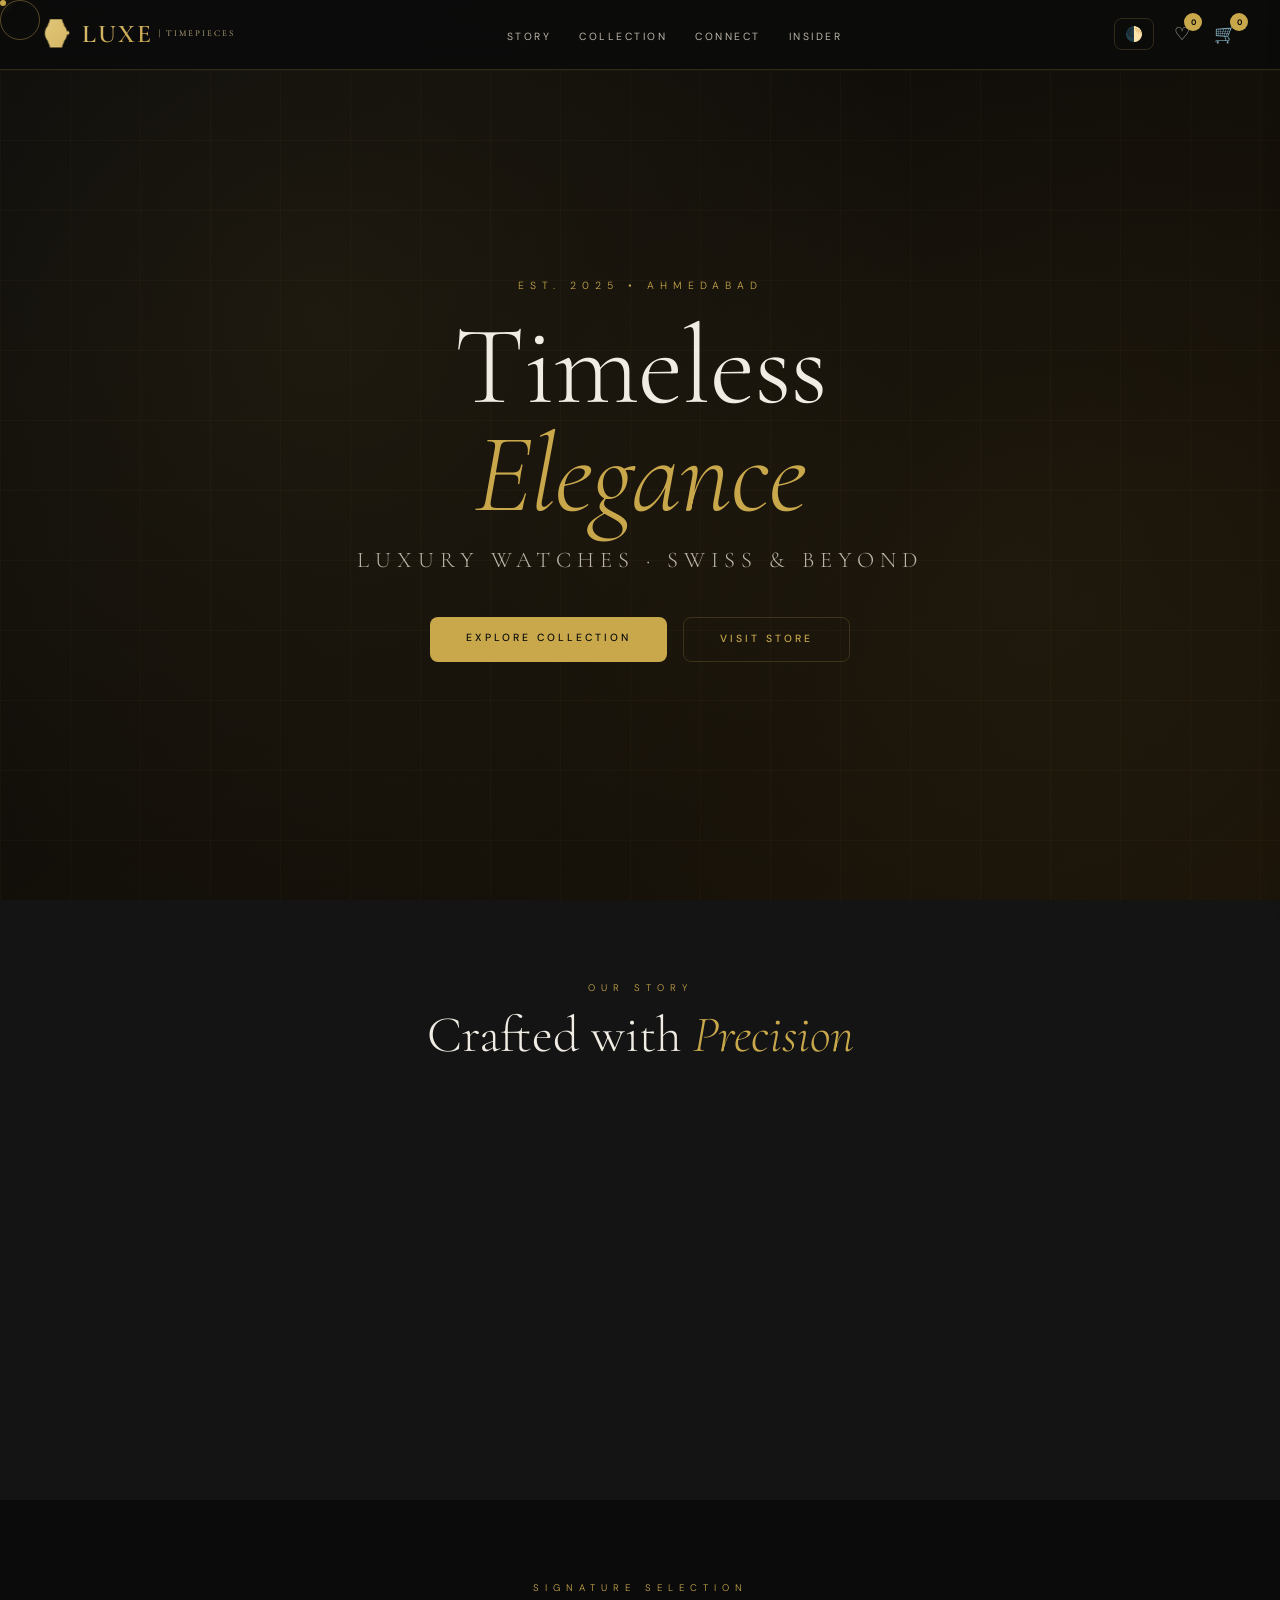
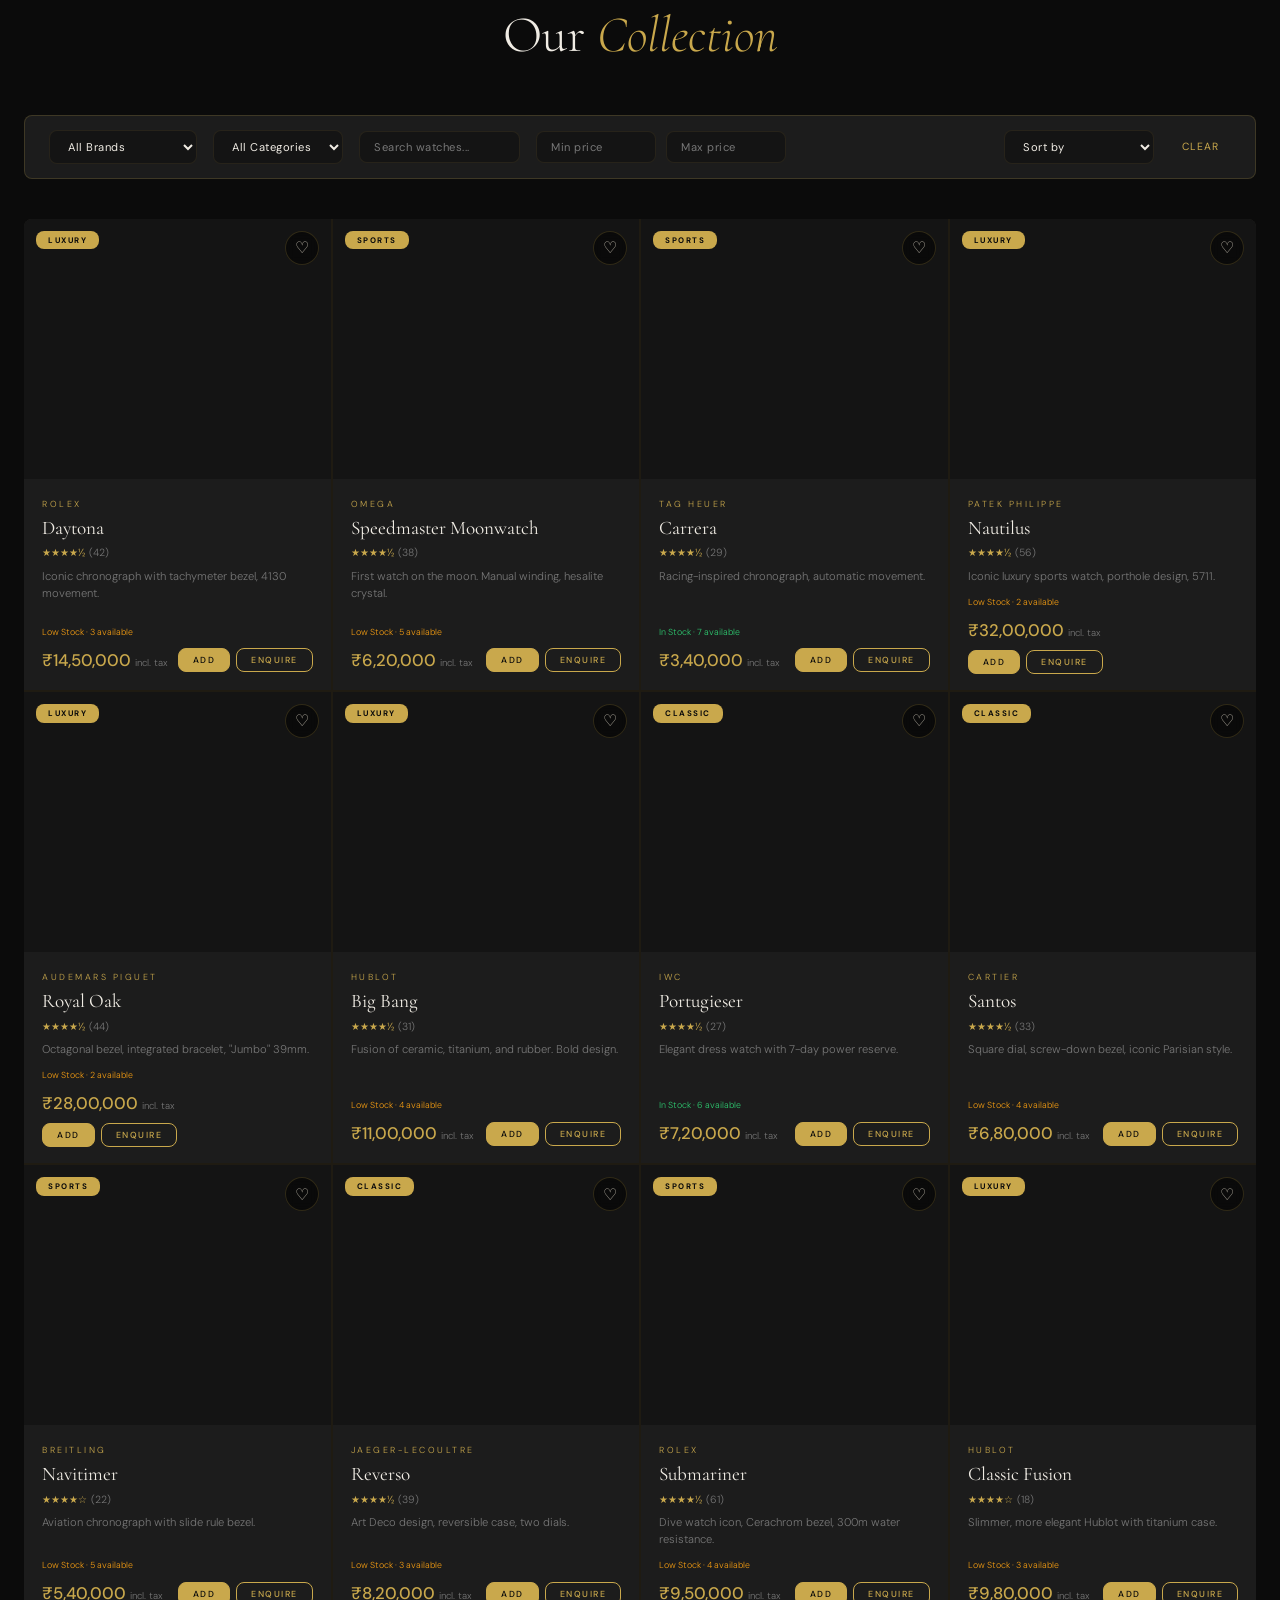
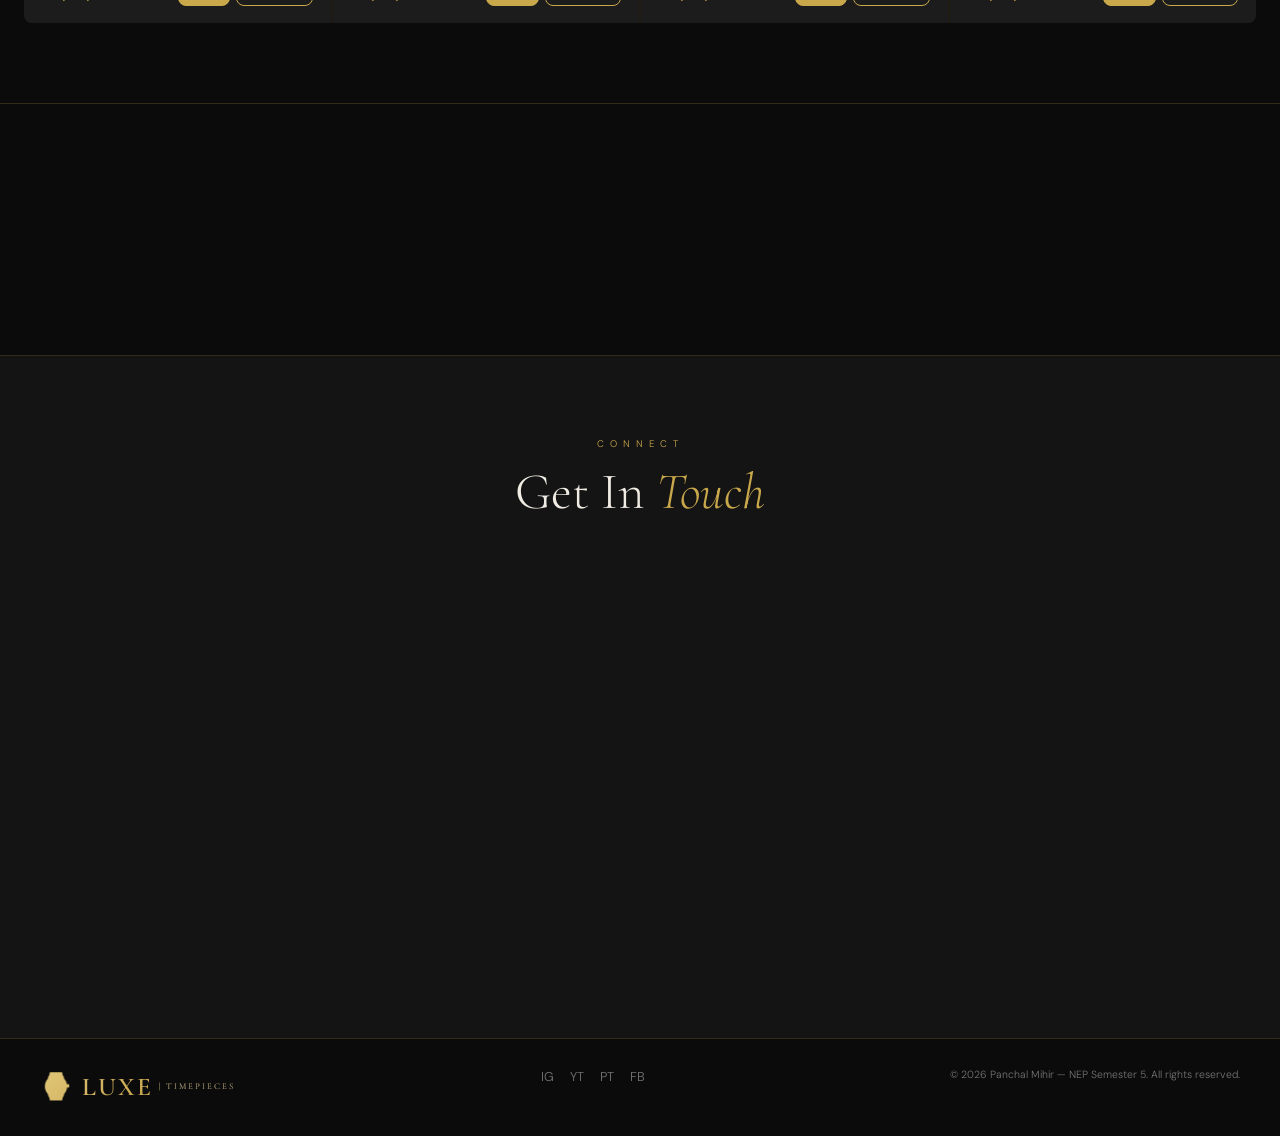
==== mihir/index.html @ abcc49c6 "updated contact form and footer" ====
<!DOCTYPE html>
<html lang="en">
<head>
    <meta charset="UTF-8" />
    <meta name="viewport" content="width=device-width, initial-scale=1.0" />
    <title>LUXE — Premium Timepieces</title>

    <!-- Google Fonts -->
    <link href="https://fonts.googleapis.com/css2?family=Cormorant+Garamond:ital,wght@0,300;0,400;0,600;1,300&family=DM+Sans:wght@300;400;500;600;700&display=swap" rel="stylesheet" />
    <!-- Leaflet CSS -->
    <link rel="stylesheet" href="https://unpkg.com/leaflet@1.9.4/dist/leaflet.css" />
    <!-- Custom CSS -->
    <link rel="stylesheet" href="styles.css" />
</head>
<body>

    <!-- ============================================================
    CURSOR ELEMENTS
    ============================================================ -->
    <div id="cursor"></div>
    <div id="cursor-ring"></div>

    <!-- ============================================================
    TOAST
    ============================================================ -->
    <div class="toast-container" id="toastContainer"></div>

    <!-- ============================================================
    SCROLL TOP
    ============================================================ -->
    <button class="scroll-top" id="scrollTop" aria-label="Scroll to top">↑</button>

    <!-- ============================================================
    NAVIGATION
    ============================================================ -->
    <nav>
        <div class="nav-logo">⌚ LUXE <small>| TIMEPIECES</small></div>

        <ul class="nav-links" id="navLinks">
            <li><a href="#about">Story</a></li>
            <li><a href="#products">Collection</a></li>
            <li><a href="#contact">Connect</a></li>
            <li><a href="#newsletter">Insider</a></li>
        </ul>

        <div class="nav-actions">
            <button class="theme-toggle" id="themeToggle" aria-label="Toggle theme">🌓</button>
            <button class="nav-btn" onclick="toggleSidebar('wishlist')" aria-label="Wishlist">
                ♡
                <span class="badge" id="wishlistCount">0</span>
            </button>
            <button class="nav-btn" onclick="toggleSidebar('cart')" aria-label="Cart">
                🛒
                <span class="badge" id="cartCount">0</span>
            </button>
            <button class="nav-toggle" id="navToggle" aria-label="Menu">
                <span></span><span></span><span></span>
            </button>
        </div>
    </nav>

    <!-- ============================================================
    SIDEBAR
    ============================================================ -->
    <div class="sidebar-overlay" id="sidebarOverlay" onclick="closeSidebar()"></div>
    <div class="sidebar" id="sidebar">
        <div class="sidebar-header">
            <h3>Your <span>Collection</span></h3>
            <button class="sidebar-close" onclick="closeSidebar()">✕</button>
        </div>
        <div class="sidebar-tabs">
            <button class="active" data-tab="cart" onclick="switchSidebarTab('cart')">Cart</button>
            <button data-tab="wishlist" onclick="switchSidebarTab('wishlist')">Wishlist</button>
        </div>
        <div class="sidebar-body" id="sidebarBody"></div>
        <div class="sidebar-footer" id="sidebarFooter"></div>
    </div>

    <div class="modal-overlay" id="productModalOverlay" onclick="closeProductModal()"></div>
    <div class="product-modal" id="productModal" role="dialog" aria-modal="true" aria-labelledby="modalTitle">
        <button class="modal-close" onclick="closeProductModal()" aria-label="Close product view">✕</button>
        <div class="modal-card">
            <div class="modal-image">
                <img id="modalImage" src="" alt="Product image" loading="lazy" />
            </div>
            <div class="modal-content">
                <div class="modal-category" id="modalCategory"></div>
                <h2 class="modal-title" id="modalTitle"></h2>
                <div class="modal-meta">
                    <span class="modal-brand" id="modalBrand"></span>
                    <span class="modal-rating" id="modalRating"></span>
                </div>
                <p class="modal-description" id="modalDescription"></p>
                <div class="modal-stock" id="modalStock"></div>
                <div class="modal-price" id="modalPrice"></div>
                <div class="modal-actions">
                    <button class="btn-primary" id="modalAddCart">Add to Cart</button>
                    <button class="btn-outline" id="modalWishlist">Wishlist</button>
                </div>
            </div>
        </div>
    </div>

    <!-- ============================================================
    HERO
    ============================================================ -->
    <section class="hero" id="home">
        <div class="hero-bg"></div>
        <div class="hero-grid"></div>
        <div class="hero-content">
            <p class="hero-tag">Est. 2025 • Ahmedabad</p>
            <h1 class="hero-title">Timeless<br /><span>Elegance</span></h1>
            <p class="hero-sub">Luxury Watches · Swiss &amp; Beyond</p>
            <div class="hero-btns">
                <a href="#products" class="btn-primary">Explore Collection</a>
                <a href="#contact" class="btn-outline">Visit Store</a>
            </div>
        </div>
    </section>

    <!-- ============================================================
    ABOUT
    ============================================================ -->
    <section id="about">
        <div class="container">
            <p class="section-tag">Our Story</p>
            <h2 class="section-title">Crafted with <em>Precision</em></h2>
            <div class="about-inner reveal">
                <div class="about-card">
                    <div class="owner-name">Panchal Mihir</div>
                    <div class="owner-role">Founder &amp; Watch Curator</div>
                    <p class="about-text">
                        Luxury Watch Co. is Ahmedabad's destination for horological excellence —
                        from iconic Swiss brands to independent artisans. Every timepiece is
                        handpicked for its heritage, movement, and design. We partner with
                        Rolex, Omega, Tag Heuer, Patek Philippe, Audemars Piguet, and more.
                        Our mission is to connect collectors with the stories behind each watch.
                    </p>
                </div>
                <div class="about-stats">
                    <div class="stat"><div class="stat-num">400+</div><div class="stat-label">Happy Collectors</div></div>
                    <div class="stat"><div class="stat-num">12+</div><div class="stat-label">Luxury Brands</div></div>
                    <div class="stat"><div class="stat-num">100%</div><div class="stat-label">Authentic</div></div>
                    <div class="stat"><div class="stat-num">2-Yr</div><div class="stat-label">Warranty</div></div>
                </div>
            </div>
        </div>
    </section>

    <!-- ============================================================
    PRODUCTS
    ============================================================ -->
    <section id="products">
        <div class="container">
            <p class="section-tag">Signature Selection</p>
            <h2 class="section-title">Our <em>Collection</em></h2>

            <!-- Filter Bar -->
            <div class="filter-bar">
                <select id="filterBrand" onchange="applyFilters()">
                    <option value="">All Brands</option>
                </select>
                <select id="filterCategory" onchange="applyFilters()">
                    <option value="">All Categories</option>
                    <option value="Luxury">Luxury</option>
                    <option value="Sports">Sports</option>
                    <option value="Classic">Classic</option>
                    <option value="Smart">Smart</option>
                </select>
                <input type="text" id="filterSearch" placeholder="Search watches..." oninput="applyFilters()" />
                <div class="price-filter">
                    <input type="number" id="filterPriceMin" min="0" placeholder="Min price" oninput="applyFilters()" />
                    <input type="number" id="filterPriceMax" min="0" placeholder="Max price" oninput="applyFilters()" />
                </div>
                <div class="filter-sort">
                    <select id="filterSort" onchange="applyFilters()">
                        <option value="default">Sort by</option>
                        <option value="price-asc">Price: Low → High</option>
                        <option value="price-desc">Price: High → Low</option>
                        <option value="name">Name A → Z</option>
                        <option value="rating">Rating</option>
                    </select>
                </div>
                <button class="filter-clear" onclick="clearFilters()">Clear</button>
            </div>

            <div class="products-grid" id="productsGrid"></div>
        </div>
    </section>

    <!-- ============================================================
    NEWSLETTER
    ============================================================ -->
    <section id="newsletter">
        <div class="newsletter-box reveal">
            <h3>Join the <span style="color:var(--gold);">Inner Circle</span></h3>
            <p>Be the first to know about new arrivals, private sales, and exclusive events.</p>
            <form class="newsletter-form" onsubmit="return handleNewsletter(event)">
                <input type="email" placeholder="Enter your email" required />
                <button type="submit">Subscribe</button>
            </form>
        </div>
    </section>

    <!-- ============================================================
    CONTACT
    ============================================================ -->
    <section id="contact">
        <div class="container">
            <p class="section-tag">Connect</p>
            <h2 class="section-title">Get In <em>Touch</em></h2>
            <div class="contact-inner reveal">
                <div class="contact-info">
                    <div class="contact-item">
                        <div class="contact-icon">📞</div>
                        <div>
                            <div class="contact-label">Call / WhatsApp</div>
                            <div class="contact-value">+91 87330 30195</div>
                        </div>
                    </div>
                    <div class="contact-item">
                        <div class="contact-icon">✉️</div>
                        <div>
                            <div class="contact-label">Email</div>
                            <div class="contact-value">panchalbindu98@gmail.com</div>
                        </div>
                    </div>
                    <div class="contact-item">
                        <div class="contact-icon">📍</div>
                        <div>
                            <div class="contact-label">Showroom</div>
                            <div class="contact-value">Adeshver Nagar, Naroda, Ahmedabad - 382330</div>
                            <div class="map-container"><div id="liveMap"></div></div>
                        </div>
                    </div>
                    <a href="https://wa.me/918733030195?text=Hello%20Luxury%20Watch%20Co.%2C%20I'm%20interested%20in%20your%20premium%20timepieces!" target="_blank" class="btn-whatsapp">
                        💬 WhatsApp Inquiries
                    </a>
                </div>
                <form class="contact-form" id="contactForm" onsubmit="return handleContactForm(event)">
                    <div class="form-group">
                        <label class="form-label">Full Name</label>
                        <input class="form-input" id="nameInput" type="text" placeholder="Your name" required />
                    </div>
                    <div class="form-group">
                        <label class="form-label">Phone / Email</label>
                        <input class="form-input" id="contactInfo" type="text" placeholder="+91 or email" required />
                    </div>
                    <div class="form-group">
                        <label class="form-label">Message</label>
                        <textarea class="form-textarea" id="msgText" placeholder="Which watch are you looking for?"></textarea>
                    </div>
                    <button type="submit" class="btn-send">Send Enquiry →</button>
                </form>
            </div>
        </div>
    </section>

    <!-- ============================================================
    FOOTER
    ============================================================ -->
    <footer>
        <div class="nav-logo">⌚ LUXE <small>| TIMEPIECES</small></div>
        <div class="footer-socials">
            <a href="#" aria-label="Instagram">IG</a>
            <a href="#" aria-label="YouTube">YT</a>
            <a href="#" aria-label="Pinterest">PT</a>
            <a href="#" aria-label="Facebook">FB</a>
        </div>
        <div class="footer-copy">© 2026 Panchal Mihir — NEP Semester 5. All rights reserved.</div>
    </footer>

    <!-- Leaflet JS -->
    <script src="https://unpkg.com/leaflet@1.9.4/dist/leaflet.js"></script>
    <!-- Custom JS -->
    <script src="script.js"></script>
</body>
</html>
---- mihir/styles.css ----
/* ============================================================
   ROOT & RESET
   ============================================================ */
* {
    margin: 0;
    padding: 0;
    box-sizing: border-box;
}

:root {
    --gold: #c9a84c;
    --gold-light: #e2c87a;
    --gold-dark: #a8892e;
    --bg-primary: #0b0b0b;
    --bg-secondary: #141414;
    --bg-card: #1c1c1c;
    --bg-card-hover: #262626;
    --text-primary: #f0ece4;
    --text-secondary: #bcb6a8;
    --text-muted: #777;
    --border: rgba(201, 168, 76, 0.2);
    --border-light: rgba(201, 168, 76, 0.1);
    --shadow: 0 8px 40px rgba(0, 0, 0, 0.7);
    --radius: 8px;
    --transition: all 0.35s cubic-bezier(0.2, 0.9, 0.4, 1);
    --font-serif: 'Cormorant Garamond', serif;
    --font-sans: 'DM Sans', sans-serif;
}

/* Light theme */
[data-theme="light"] {
    --bg-primary: #f5f2ed;
    --bg-secondary: #ece8e0;
    --bg-card: #ffffff;
    --bg-card-hover: #f0ede7;
    --text-primary: #1a1a1a;
    --text-secondary: #3a3a3a;
    --text-muted: #888;
    --border: rgba(0, 0, 0, 0.12);
    --border-light: rgba(0, 0, 0, 0.06);
    --shadow: 0 8px 40px rgba(0, 0, 0, 0.12);
}

html {
    scroll-behavior: smooth;
}

body {
    background: var(--bg-primary);
    color: var(--text-primary);
    font-family: var(--font-sans);
    font-weight: 300;
    transition: background 0.4s ease, color 0.3s ease;
    overflow-x: hidden;
    line-height: 1.6;
}

::-webkit-scrollbar {
    width: 5px;
}
::-webkit-scrollbar-track {
    background: var(--bg-secondary);
}
::-webkit-scrollbar-thumb {
    background: var(--gold);
    border-radius: 4px;
}

a,
button {
    cursor: pointer;
    font-family: var(--font-sans);
}

/* ============================================================
   CUSTOM CURSOR (desktop only)
   ============================================================ */
@media (min-width: 1025px) {
    #cursor {
        width: 6px;
        height: 6px;
        background: var(--gold);
        border-radius: 50%;
        position: fixed;
        pointer-events: none;
        z-index: 9999;
        transition: transform 0.06s ease;
        box-shadow: 0 0 12px rgba(201, 168, 76, 0.5);
        top: 0;
        left: 0;
    }
    #cursor-ring {
        width: 40px;
        height: 40px;
        border: 1.5px solid var(--gold);
        border-radius: 50%;
        position: fixed;
        pointer-events: none;
        z-index: 9998;
        transition: transform 0.2s ease-out, opacity 0.2s;
        opacity: 0.4;
        top: 0;
        left: 0;
    }
    body {
        cursor: none;
    }
    a,
    button,
    .clickable {
        cursor: none;
    }
}

/* ============================================================
   TOAST
   ============================================================ */
.toast-container {
    position: fixed;
    bottom: 30px;
    left: 50%;
    transform: translateX(-50%);
    z-index: 300;
    display: flex;
    flex-direction: column;
    align-items: center;
    gap: 8px;
    pointer-events: none;
}
.toast {
    background: var(--bg-card);
    border: 1px solid var(--gold);
    padding: 12px 28px;
    border-radius: var(--radius);
    font-size: 0.8rem;
    color: var(--text-primary);
    box-shadow: var(--shadow);
    opacity: 0;
    transform: translateY(20px) scale(0.95);
    transition: all 0.4s ease;
    pointer-events: all;
    min-width: 200px;
    text-align: center;
}
.toast.show {
    opacity: 1;
    transform: translateY(0) scale(1);
}
.toast.error {
    border-color: #ff4757;
}
.toast .gold {
    color: var(--gold);
}

/* ============================================================
   NAVIGATION
   ============================================================ */
nav {
    position: fixed;
    top: 0;
    left: 0;
    right: 0;
    z-index: 100;
    display: flex;
    align-items: center;
    justify-content: space-between;
    padding: 14px 40px;
    background: rgba(var(--bg-primary-rgb, 11, 11, 11), 0.92);
    backdrop-filter: blur(16px);
    border-bottom: 1px solid var(--border);
    transition: var(--transition);
}
[data-theme="light"] nav {
    background: rgba(245, 242, 237, 0.92);
}
:root {
    --bg-primary-rgb: 11, 11, 11;
}
[data-theme="light"] {
    --bg-primary-rgb: 245, 242, 237;
}

.nav-logo {
    font-family: var(--font-serif);
    font-size: 1.6rem;
    font-weight: 600;
    background: linear-gradient(135deg, #e2c87a, #b58b2f);
    -webkit-background-clip: text;
    background-clip: text;
    color: transparent;
    letter-spacing: 2px;
    display: flex;
    align-items: center;
    gap: 6px;
}
.nav-logo small {
    font-size: 0.55rem;
    letter-spacing: 2px;
    color: var(--text-muted);
    background: none;
    -webkit-background-clip: unset;
    background-clip: unset;
    font-weight: 400;
}

.nav-links {
    display: flex;
    gap: 28px;
    list-style: none;
    align-items: center;
}
.nav-links a {
    color: var(--text-secondary);
    text-decoration: none;
    font-size: 0.65rem;
    letter-spacing: 2.5px;
    text-transform: uppercase;
    font-weight: 400;
    transition: color 0.3s;
}
.nav-links a:hover {
    color: var(--gold);
}

.nav-actions {
    display: flex;
    align-items: center;
    gap: 16px;
}
.nav-btn {
    background: none;
    border: none;
    color: var(--text-secondary);
    font-size: 1.1rem;
    transition: var(--transition);
    position: relative;
    padding: 4px;
}
.nav-btn:hover {
    color: var(--gold);
}
.nav-btn .badge {
    position: absolute;
    top: -6px;
    right: -8px;
    background: var(--gold);
    color: var(--bg-primary);
    font-size: 0.5rem;
    font-weight: 700;
    min-width: 18px;
    height: 18px;
    border-radius: 50%;
    display: flex;
    align-items: center;
    justify-content: center;
    padding: 0 4px;
}
.theme-toggle {
    font-size: 0.9rem;
    padding: 6px 10px;
    border-radius: var(--radius);
    border: 1px solid var(--border);
    background: transparent;
    color: var(--text-secondary);
    transition: var(--transition);
}
.theme-toggle:hover {
    border-color: var(--gold);
    color: var(--gold);
}

.nav-toggle {
    display: none;
    flex-direction: column;
    gap: 5px;
    background: none;
    border: none;
    padding: 4px;
}
.nav-toggle span {
    width: 24px;
    height: 2px;
    background: var(--text-secondary);
    transition: var(--transition);
    border-radius: 2px;
}

/* ============================================================
   HERO
   ============================================================ */
.hero {
    min-height: 100vh;
    display: flex;
    align-items: center;
    justify-content: center;
    text-align: center;
    position: relative;
    padding: 120px 24px 80px;
    overflow: hidden;
}
.hero-bg {
    position: absolute;
    inset: 0;
    background:
        radial-gradient(circle at 25% 35%, rgba(201, 168, 76, 0.08) 0%, transparent 55%),
        radial-gradient(circle at 80% 65%, rgba(201, 168, 76, 0.05) 0%, transparent 45%),
        linear-gradient(145deg, var(--bg-primary) 0%, #1a1308 100%);
    transition: background 0.4s;
}
[data-theme="light"] .hero-bg {
    background:
        radial-gradient(circle at 25% 35%, rgba(201, 168, 76, 0.12) 0%, transparent 55%),
        radial-gradient(circle at 80% 65%, rgba(201, 168, 76, 0.08) 0%, transparent 45%),
        linear-gradient(145deg, #f5f2ed 0%, #e8e0d5 100%);
}
.hero-grid {
    position: absolute;
    inset: 0;
    background-image:
        linear-gradient(rgba(201, 168, 76, 0.035) 1px, transparent 1px),
        linear-gradient(90deg, rgba(201, 168, 76, 0.035) 1px, transparent 1px);
    background-size: 70px 70px;
}
.hero-content {
    position: relative;
    z-index: 2;
}
.hero-tag {
    font-size: 0.65rem;
    letter-spacing: 6px;
    text-transform: uppercase;
    color: var(--gold);
    margin-bottom: 18px;
    opacity: 0;
    animation: fadeUp 0.9s ease 0.2s forwards;
}
.hero-title {
    font-family: var(--font-serif);
    font-size: clamp(2.8rem, 10vw, 7rem);
    font-weight: 300;
    line-height: 0.96;
    letter-spacing: -1px;
    margin-bottom: 14px;
    opacity: 0;
    animation: slideUpTitle 0.9s ease 0.4s forwards;
}
.hero-title span {
    color: var(--gold);
    font-style: italic;
}
.hero-sub {
    font-family: var(--font-serif);
    font-size: clamp(0.8rem, 2.5vw, 1.4rem);
    color: var(--text-secondary);
    letter-spacing: 6px;
    text-transform: uppercase;
    margin-bottom: 40px;
    opacity: 0;
    animation: slideRightFade 0.9s ease 0.6s forwards;
}
.hero-btns {
    display: flex;
    gap: 16px;
    justify-content: center;
    flex-wrap: wrap;
    opacity: 0;
    animation: fadeUp 0.9s ease 0.8s forwards;
}

@keyframes fadeUp {
    from {
        opacity: 0;
        transform: translateY(30px);
    }
    to {
        opacity: 1;
        transform: translateY(0);
    }
}
@keyframes slideUpTitle {
    0% {
        opacity: 0;
        transform: translateX(-40px) skewX(2deg);
    }
    100% {
        opacity: 1;
        transform: translateX(0) skewX(0);
    }
}
@keyframes slideRightFade {
    0% {
        opacity: 0;
        transform: translateX(50px);
    }
    100% {
        opacity: 1;
        transform: translateX(0);
    }
}

.btn-primary,
.btn-outline {
    padding: 13px 36px;
    font-size: 0.65rem;
    font-weight: 500;
    letter-spacing: 3px;
    text-transform: uppercase;
    text-decoration: none;
    transition: var(--transition);
    display: inline-block;
    border: none;
    border-radius: var(--radius);
    font-family: var(--font-sans);
}
.btn-primary {
    background: var(--gold);
    color: var(--bg-primary);
}
.btn-primary:hover {
    background: var(--gold-light);
    transform: translateY(-3px);
    box-shadow: 0 8px 24px rgba(201, 168, 76, 0.3);
}
.btn-outline {
    background: transparent;
    color: var(--gold);
    border: 1px solid var(--border);
}
.btn-outline:hover {
    border-color: var(--gold);
    transform: translateY(-3px);
    background: rgba(201, 168, 76, 0.06);
}

/* ============================================================
   SECTION COMMON
   ============================================================ */
section {
    padding: 80px 24px;
}
.section-tag {
    font-size: 0.6rem;
    letter-spacing: 6px;
    text-transform: uppercase;
    color: var(--gold);
    text-align: center;
    margin-bottom: 10px;
}
.section-title {
    font-family: var(--font-serif);
    font-size: clamp(1.8rem, 4.5vw, 3.2rem);
    font-weight: 300;
    text-align: center;
    margin-bottom: 48px;
    line-height: 1.2;
}
.section-title em {
    color: var(--gold);
    font-style: italic;
}

.container {
    max-width: 1280px;
    margin: 0 auto;
}

.reveal {
    opacity: 0;
    transform: translateY(40px);
    transition: opacity 0.8s ease, transform 0.7s ease;
}
.reveal.visible {
    opacity: 1;
    transform: translateY(0);
}

/* ============================================================
   ABOUT
   ============================================================ */
#about {
    background: var(--bg-secondary);
    transition: background 0.4s;
}
.about-inner {
    display: grid;
    grid-template-columns: 1fr 1fr;
    gap: 50px;
    align-items: center;
}
.about-card {
    background: var(--bg-card);
    border: 1px solid var(--border);
    padding: 44px 38px;
    border-radius: var(--radius);
    position: relative;
    transition: var(--transition);
}
.about-card::before {
    content: '';
    position: absolute;
    top: -1px;
    left: 40px;
    width: 60px;
    height: 2px;
    background: var(--gold);
}
.owner-name {
    font-family: var(--font-serif);
    font-size: 1.8rem;
    font-weight: 600;
    color: var(--gold);
    margin-bottom: 4px;
}
.owner-role {
    font-size: 0.65rem;
    letter-spacing: 3px;
    text-transform: uppercase;
    color: var(--text-muted);
    margin-bottom: 16px;
}
.about-text {
    font-size: 0.92rem;
    line-height: 1.8;
    color: var(--text-secondary);
}
.about-stats {
    display: grid;
    grid-template-columns: 1fr 1fr;
    gap: 20px;
}
.stat {
    border-left: 2px solid var(--border);
    padding-left: 18px;
    transition: var(--transition);
}
.stat:hover {
    border-left-color: var(--gold);
}
.stat-num {
    font-family: var(--font-serif);
    font-size: 2.2rem;
    font-weight: 300;
    color: var(--gold);
    line-height: 1;
}
.stat-label {
    font-size: 0.65rem;
    color: var(--text-muted);
    letter-spacing: 1px;
}

/* ============================================================
   FILTER BAR
   ============================================================ */
.filter-bar {
    display: flex;
    flex-wrap: wrap;
    gap: 12px 16px;
    justify-content: center;
    margin-bottom: 40px;
    align-items: center;
    background: var(--bg-card);
    padding: 14px 24px;
    border-radius: var(--radius);
    border: 1px solid var(--border);
    transition: var(--transition);
}
.filter-bar select,
.filter-bar input {
    background: var(--bg-secondary);
    border: 1px solid var(--border-light);
    color: var(--text-primary);
    padding: 8px 14px;
    font-size: 0.7rem;
    font-family: var(--font-sans);
    letter-spacing: 0.5px;
    outline: none;
    border-radius: var(--radius);
    min-width: 130px;
    transition: var(--transition);
}
.filter-bar select:focus,
.filter-bar input:focus {
    border-color: var(--gold);
}
.filter-bar input::placeholder {
    color: var(--text-muted);
}
.filter-bar select option {
    background: var(--bg-card);
    color: var(--text-primary);
}
.filter-clear {
    background: none;
    border: none;
    color: var(--gold);
    font-size: 0.65rem;
    letter-spacing: 1px;
    text-transform: uppercase;
    font-family: var(--font-sans);
    transition: var(--transition);
    padding: 6px 12px;
}
.filter-clear:hover {
    color: var(--gold-light);
}
.filter-sort {
    margin-left: auto;
}
.price-filter {
    display: flex;
    gap: 10px;
}
.price-filter input {
    width: 120px;
    min-width: 0;
}
.filter-sort select {
    min-width: 120px;
}
.modal-overlay,
.product-modal {
    position: fixed;
    inset: 0;
    z-index: 500;
    display: none;
}
.modal-overlay.open,
.product-modal.open {
    display: flex;
}
.modal-overlay {
    background: rgba(0, 0, 0, 0.65);
    backdrop-filter: blur(4px);
}
.product-modal {
    justify-content: center;
    align-items: center;
    padding: 24px;
    overflow-y: auto;
}
.modal-card {
    width: min(960px, 100%);
    background: var(--bg-card);
    border: 1px solid var(--border);
    border-radius: calc(var(--radius) * 1.4);
    box-shadow: var(--shadow);
    overflow: hidden;
    display: grid;
    grid-template-columns: 1fr 1fr;
    max-height: 90vh;
}
.modal-image {
    min-height: 420px;
    background: var(--bg-secondary);
    display: flex;
    align-items: center;
    justify-content: center;
}
.modal-image img {
    width: 100%;
    height: 100%;
    object-fit: cover;
}
.modal-content {
    padding: 32px;
    display: flex;
    flex-direction: column;
    gap: 18px;
}
.modal-category {
    font-size: 0.65rem;
    text-transform: uppercase;
    letter-spacing: 2px;
    color: var(--gold);
}
.modal-title {
    font-family: var(--font-serif);
    font-size: clamp(1.8rem, 3vw, 2.4rem);
    margin-top: 0;
}
.modal-meta {
    display: flex;
    gap: 12px;
    flex-wrap: wrap;
    color: var(--text-muted);
    font-size: 0.85rem;
}
.modal-description {
    color: var(--text-secondary);
    line-height: 1.8;
}
.modal-stock,
.modal-price {
    font-weight: 600;
}
.modal-price {
    color: var(--gold);
    font-size: 1.3rem;
}
.modal-actions {
    display: flex;
    flex-wrap: wrap;
    gap: 12px;
    margin-top: auto;
}
.modal-close {
    position: absolute;
    top: 18px;
    right: 18px;
    z-index: 501;
    border: none;
    background: rgba(0, 0, 0, 0.35);
    color: #fff;
    width: 40px;
    height: 40px;
    border-radius: 50%;
    font-size: 1.1rem;
    cursor: pointer;
    transition: var(--transition);
}
.modal-close:hover {
    background: rgba(0, 0, 0, 0.55);
}
@media (max-width: 768px) {
    .filter-bar {
        flex-direction: column;
        align-items: stretch;
        padding: 16px;
    }
    .filter-bar select,
    .filter-bar input {
        min-width: unset;
        width: 100%;
    }
    .filter-sort {
        margin-left: 0;
    }
}

/* ============================================================
   PRODUCT GRID
   ============================================================ */
#products {
    background: var(--bg-primary);
    transition: background 0.4s;
}
.products-grid {
    display: grid;
    grid-template-columns: repeat(auto-fill, minmax(270px, 1fr));
    gap: 2px;
    background: var(--border-light);
    border-radius: var(--radius);
    overflow: hidden;
}
.product-card {
    background: var(--bg-card);
    transition: var(--transition);
    display: flex;
    flex-direction: column;
    position: relative;
}
.product-card:hover {
    transform: translateY(-4px);
    z-index: 2;
    box-shadow: var(--shadow);
    background: var(--bg-card-hover);
}
.product-img-wrap {
    position: relative;
    overflow: hidden;
    height: 260px;
    background: var(--bg-secondary);
}
.product-img-wrap img {
    width: 100%;
    height: 100%;
    object-fit: cover;
    transition: transform 0.6s ease, filter 0.4s;
    filter: brightness(0.88);
}
.product-card:hover .product-img-wrap img {
    transform: scale(1.04);
    filter: brightness(1);
}
.product-badge {
    position: absolute;
    top: 12px;
    left: 12px;
    background: var(--gold);
    color: var(--bg-primary);
    font-size: 0.5rem;
    font-weight: 700;
    letter-spacing: 1.5px;
    padding: 3px 12px;
    text-transform: uppercase;
    border-radius: var(--radius);
    z-index: 3;
}
.product-wishlist {
    position: absolute;
    top: 12px;
    right: 12px;
    background: rgba(0, 0, 0, 0.5);
    border: 1px solid var(--border);
    color: var(--text-secondary);
    width: 34px;
    height: 34px;
    border-radius: 50%;
    display: flex;
    align-items: center;
    justify-content: center;
    font-size: 1rem;
    transition: var(--transition);
    z-index: 3;
    backdrop-filter: blur(4px);
}
.product-wishlist:hover {
    background: rgba(201, 168, 76, 0.2);
    border-color: var(--gold);
    color: var(--gold);
}
.product-wishlist.active {
    color: #ff4757;
    border-color: #ff4757;
    background: rgba(255, 71, 87, 0.15);
}

.product-body {
    padding: 18px 18px 16px;
    flex: 1;
    display: flex;
    flex-direction: column;
}
.product-brand {
    font-size: 0.55rem;
    letter-spacing: 2.5px;
    text-transform: uppercase;
    color: var(--gold);
    margin-bottom: 2px;
}
.product-name {
    font-family: var(--font-serif);
    font-size: 1.2rem;
    font-weight: 400;
    margin-bottom: 2px;
}
.product-desc {
    font-size: 0.7rem;
    color: var(--text-muted);
    line-height: 1.5;
    margin-bottom: 6px;
    flex: 1;
}
.product-rating {
    display: flex;
    align-items: center;
    gap: 4px;
    font-size: 0.65rem;
    color: var(--gold);
    margin-bottom: 6px;
}
.product-rating span {
    color: var(--text-muted);
}
.product-meta {
    display: flex;
    justify-content: space-between;
    align-items: center;
    margin-top: 8px;
    flex-wrap: wrap;
    gap: 6px;
}
.product-price {
    font-size: 1.05rem;
    font-weight: 500;
    color: var(--gold);
}
.product-price small {
    font-size: 0.6rem;
    color: var(--text-muted);
    font-weight: 300;
}
.product-actions {
    display: flex;
    gap: 6px;
}
.btn-sm {
    padding: 5px 14px;
    font-size: 0.55rem;
    letter-spacing: 1.5px;
    text-transform: uppercase;
    border: 1px solid var(--border);
    background: transparent;
    color: var(--text-secondary);
    transition: var(--transition);
    border-radius: var(--radius);
    font-family: var(--font-sans);
    font-weight: 500;
}
.btn-sm:hover {
    border-color: var(--gold);
    color: var(--gold);
}
.btn-sm.gold {
    background: var(--gold);
    color: var(--bg-primary);
    border-color: var(--gold);
}
.btn-sm.gold:hover {
    background: var(--gold-light);
    border-color: var(--gold-light);
    color: var(--bg-primary);
}
.btn-sm.outline-gold {
    border-color: var(--gold);
    color: var(--gold);
}
.btn-sm.outline-gold:hover {
    background: var(--gold);
    color: var(--bg-primary);
}

.product-stock {
    font-size: 0.55rem;
    color: var(--text-muted);
    margin-top: 4px;
}
.product-stock.in-stock {
    color: #2ecc71;
}
.product-stock.low-stock {
    color: #f39c12;
}

/* ============================================================
   SIDEBAR (Cart / Wishlist)
   ============================================================ */
.sidebar-overlay {
    position: fixed;
    inset: 0;
    background: rgba(0, 0, 0, 0.6);
    z-index: 200;
    opacity: 0;
    pointer-events: none;
    transition: opacity 0.35s ease;
    backdrop-filter: blur(4px);
}
.sidebar-overlay.open {
    opacity: 1;
    pointer-events: all;
}

.sidebar {
    position: fixed;
    top: 0;
    right: -480px;
    width: 440px;
    max-width: 92vw;
    height: 100%;
    background: var(--bg-secondary);
    border-left: 1px solid var(--border);
    z-index: 201;
    transition: right 0.4s cubic-bezier(0.2, 0.9, 0.4, 1);
    display: flex;
    flex-direction: column;
    padding: 20px 24px;
    box-shadow: -8px 0 40px rgba(0, 0, 0, 0.3);
}
.sidebar.open {
    right: 0;
}
.sidebar-header {
    display: flex;
    justify-content: space-between;
    align-items: center;
    padding-bottom: 14px;
    border-bottom: 1px solid var(--border);
    margin-bottom: 16px;
}
.sidebar-header h3 {
    font-family: var(--font-serif);
    font-size: 1.4rem;
    font-weight: 300;
}
.sidebar-header h3 span {
    color: var(--gold);
}
.sidebar-close {
    background: none;
    border: none;
    color: var(--text-muted);
    font-size: 1.2rem;
    transition: var(--transition);
    padding: 4px 8px;
}
.sidebar-close:hover {
    color: var(--text-primary);
    transform: rotate(90deg);
}

.sidebar-tabs {
    display: flex;
    gap: 4px;
    background: var(--bg-card);
    border-radius: var(--radius);
    padding: 4px;
    margin-bottom: 16px;
}
.sidebar-tabs button {
    flex: 1;
    padding: 8px;
    background: transparent;
    border: none;
    color: var(--text-muted);
    font-size: 0.6rem;
    letter-spacing: 1.5px;
    text-transform: uppercase;
    font-family: var(--font-sans);
    border-radius: var(--radius);
    transition: var(--transition);
    font-weight: 500;
}
.sidebar-tabs button.active {
    background: var(--gold);
    color: var(--bg-primary);
}
.sidebar-tabs button:hover:not(.active) {
    color: var(--text-secondary);
}

.sidebar-body {
    flex: 1;
    overflow-y: auto;
    padding-right: 4px;
}
.sidebar-body::-webkit-scrollbar {
    width: 3px;
}

.sidebar-item {
    display: flex;
    gap: 12px;
    padding: 10px 0;
    border-bottom: 1px solid rgba(255, 255, 255, 0.04);
    align-items: center;
}
[data-theme="light"] .sidebar-item {
    border-bottom-color: rgba(0, 0, 0, 0.06);
}
.sidebar-item img {
    width: 50px;
    height: 50px;
    object-fit: cover;
    border-radius: var(--radius);
}
.sidebar-item-info {
    flex: 1;
    min-width: 0;
}
.sidebar-item-info .name {
    font-size: 0.8rem;
    font-weight: 400;
    white-space: nowrap;
    overflow: hidden;
    text-overflow: ellipsis;
}
.sidebar-item-info .brand {
    font-size: 0.55rem;
    color: var(--gold);
    letter-spacing: 1px;
    text-transform: uppercase;
}
.sidebar-item-info .price {
    font-size: 0.75rem;
    color: var(--text-secondary);
}
.sidebar-item-qty {
    display: flex;
    align-items: center;
    gap: 4px;
}
.sidebar-item-qty button {
    width: 22px;
    height: 22px;
    border-radius: 50%;
    border: 1px solid var(--border);
    background: transparent;
    color: var(--text-secondary);
    font-size: 0.7rem;
    transition: var(--transition);
    display: flex;
    align-items: center;
    justify-content: center;
}
.sidebar-item-qty button:hover {
    border-color: var(--gold);
    color: var(--gold);
}
.sidebar-item-qty span {
    font-size: 0.8rem;
    min-width: 18px;
    text-align: center;
    color: var(--text-primary);
}
.sidebar-item-remove {
    background: none;
    border: none;
    color: var(--text-muted);
    font-size: 0.9rem;
    transition: var(--transition);
    padding: 4px;
}
.sidebar-item-remove:hover {
    color: #ff4757;
}

.sidebar-footer {
    padding-top: 14px;
    border-top: 1px solid var(--border);
    margin-top: 10px;
}
.sidebar-total {
    display: flex;
    justify-content: space-between;
    font-size: 0.95rem;
    font-weight: 500;
    margin-bottom: 12px;
}
.sidebar-total .amount {
    color: var(--gold);
}
.sidebar-footer .btn-primary {
    width: 100%;
    text-align: center;
    padding: 12px;
    font-size: 0.65rem;
}

.empty-state {
    text-align: center;
    padding: 40px 0;
    color: var(--text-muted);
}
.empty-state .icon {
    font-size: 2.8rem;
    margin-bottom: 10px;
}
.empty-state p {
    font-size: 0.8rem;
}

/* ============================================================
   CONTACT
   ============================================================ */
#contact {
    background: var(--bg-secondary);
    transition: background 0.4s;
}
.contact-inner {
    display: grid;
    grid-template-columns: 1fr 1fr;
    gap: 50px;
}
.contact-info {
    display: flex;
    flex-direction: column;
    gap: 20px;
}
.contact-item {
    display: flex;
    gap: 16px;
    align-items: flex-start;
}
.contact-icon {
    width: 42px;
    height: 42px;
    border: 1px solid var(--border);
    display: flex;
    align-items: center;
    justify-content: center;
    font-size: 1rem;
    color: var(--gold);
    flex-shrink: 0;
    border-radius: var(--radius);
}
.contact-label {
    font-size: 0.55rem;
    letter-spacing: 2px;
    text-transform: uppercase;
    color: var(--text-muted);
    margin-bottom: 2px;
}
.contact-value {
    font-size: 0.85rem;
    color: var(--text-primary);
}
.map-container {
    margin-top: 8px;
    border: 1px solid var(--border);
    border-radius: var(--radius);
    overflow: hidden;
    height: 160px;
    width: 100%;
}
#liveMap {
    height: 100%;
    width: 100%;
    background: var(--bg-secondary);
}

.btn-whatsapp {
    display: inline-flex;
    align-items: center;
    gap: 10px;
    background: #25D366;
    padding: 10px 26px;
    color: #fff;
    text-decoration: none;
    font-size: 0.65rem;
    font-weight: 500;
    letter-spacing: 2px;
    text-transform: uppercase;
    transition: var(--transition);
    width: fit-content;
    border-radius: var(--radius);
    border: none;
    font-family: var(--font-sans);
}
.btn-whatsapp:hover {
    transform: translateY(-2px);
    box-shadow: 0 8px 24px rgba(37, 211, 102, 0.3);
}

.contact-form {
    display: flex;
    flex-direction: column;
    gap: 16px;
}
.form-group {
    display: flex;
    flex-direction: column;
    gap: 5px;
}
.form-label {
    font-size: 0.55rem;
    letter-spacing: 2px;
    text-transform: uppercase;
    color: var(--text-muted);
}
.form-input,
.form-textarea {
    background: var(--bg-card);
    border: 1px solid var(--border-light);
    color: var(--text-primary);
    font-family: var(--font-sans);
    font-size: 0.8rem;
    padding: 10px 14px;
    outline: none;
    border-radius: var(--radius);
    transition: var(--transition);
}
.form-input:focus,
.form-textarea:focus {
    border-color: var(--gold);
}
.form-textarea {
    resize: vertical;
    min-height: 90px;
}
.btn-send {
    padding: 12px;
    background: var(--gold);
    color: var(--bg-primary);
    border: none;
    font-weight: 600;
    letter-spacing: 3px;
    font-size: 0.65rem;
    text-transform: uppercase;
    border-radius: var(--radius);
    transition: var(--transition);
    font-family: var(--font-sans);
}
.btn-send:hover {
    background: var(--gold-light);
    transform: translateY(-2px);
}

/* ============================================================
   NEWSLETTER
   ============================================================ */
#newsletter {
    background: var(--bg-primary);
    border-top: 1px solid var(--border);
    border-bottom: 1px solid var(--border);
    padding: 60px 24px;
    text-align: center;
}
.newsletter-box {
    max-width: 600px;
    margin: 0 auto;
}
.newsletter-box h3 {
    font-family: var(--font-serif);
    font-size: 1.8rem;
    font-weight: 300;
    margin-bottom: 6px;
}
.newsletter-box p {
    color: var(--text-muted);
    font-size: 0.8rem;
    margin-bottom: 20px;
}
.newsletter-form {
    display: flex;
    gap: 10px;
    max-width: 460px;
    margin: 0 auto;
}
.newsletter-form input {
    flex: 1;
    padding: 10px 16px;
    background: var(--bg-card);
    border: 1px solid var(--border-light);
    color: var(--text-primary);
    border-radius: var(--radius);
    font-size: 0.8rem;
    outline: none;
    font-family: var(--font-sans);
    transition: var(--transition);
}
.newsletter-form input:focus {
    border-color: var(--gold);
}
.newsletter-form button {
    padding: 10px 24px;
    background: var(--gold);
    color: var(--bg-primary);
    border: none;
    border-radius: var(--radius);
    font-weight: 600;
    letter-spacing: 1px;
    font-size: 0.7rem;
    text-transform: uppercase;
    transition: var(--transition);
    font-family: var(--font-sans);
    white-space: nowrap;
}
.newsletter-form button:hover {
    background: var(--gold-light);
}
@media (max-width: 480px) {
    .newsletter-form {
        flex-direction: column;
    }
    .newsletter-form button {
        width: 100%;
    }
}

/* ============================================================
   FOOTER
   ============================================================ */
footer {
    padding: 28px 40px;
    border-top: 1px solid var(--border);
    display: flex;
    justify-content: space-between;
    flex-wrap: wrap;
    gap: 14px;
    background: var(--bg-primary);
    transition: background 0.4s;
}
.footer-copy {
    font-size: 0.65rem;
    color: var(--text-muted);
}
.footer-socials {
    display: flex;
    gap: 16px;
}
.footer-socials a {
    color: var(--text-muted);
    text-decoration: none;
    font-size: 0.8rem;
    transition: var(--transition);
}
.footer-socials a:hover {
    color: var(--gold);
}

/* ============================================================
   SCROLL TOP
   ============================================================ */
.scroll-top {
    position: fixed;
    bottom: 30px;
    right: 30px;
    width: 44px;
    height: 44px;
    background: var(--gold);
    color: var(--bg-primary);
    border: none;
    border-radius: 50%;
    font-size: 1.1rem;
    z-index: 50;
    opacity: 0;
    transform: translateY(20px);
    transition: var(--transition);
    pointer-events: none;
    box-shadow: 0 4px 16px rgba(201, 168, 76, 0.3);
}
.scroll-top.visible {
    opacity: 1;
    transform: translateY(0);
    pointer-events: all;
}
.scroll-top:hover {
    background: var(--gold-light);
    transform: translateY(-4px);
}

/* ============================================================
   RESPONSIVE
   ============================================================ */
@media (max-width: 1024px) {
    .about-inner,
    .contact-inner {
        grid-template-columns: 1fr;
        gap: 36px;
    }
}

@media (max-width: 768px) {
    nav {
        padding: 10px 16px;
    }
    .nav-links {
        display: none;
        position: absolute;
        top: 100%;
        left: 0;
        right: 0;
        background: var(--bg-secondary);
        flex-direction: column;
        padding: 20px 24px;
        gap: 14px;
        border-bottom: 1px solid var(--border);
        backdrop-filter: blur(12px);
    }
    .nav-links.open {
        display: flex;
    }
    .nav-toggle {
        display: flex;
    }
    .nav-actions .nav-btn span {
        display: none;
    }
    .hero {
        padding: 100px 16px 60px;
    }
    .hero-title {
        font-size: clamp(2.2rem, 12vw, 3.6rem);
    }
    section {
        padding: 50px 16px;
    }
    .products-grid {
        grid-template-columns: 1fr 1fr;
        gap: 2px;
    }
    .product-img-wrap {
        height: 200px;
    }
    .sidebar {
        width: 100%;
        max-width: 100vw;
        right: -100%;
        padding: 16px;
    }
    .about-stats {
        grid-template-columns: 1fr 1fr;
    }
    footer {
        flex-direction: column;
        text-align: center;
        padding: 20px 16px;
    }
    .footer-socials {
        justify-content: center;
    }
    #cursor,
    #cursor-ring {
        display: none !important;
    }
    body {
        cursor: default;
    }
    .filter-sort {
        margin-left: 0;
        width: 100%;
    }
    .filter-sort select {
        width: 100%;
    }
}

@media (max-width: 480px) {
    .products-grid {
        grid-template-columns: 1fr;
    }
    .product-img-wrap {
        height: 220px;
    }
    .hero-title {
        font-size: 2rem;
    }
    .hero-sub {
        font-size: 0.7rem;
        letter-spacing: 3px;
    }
    .btn-primary,
    .btn-outline {
        padding: 10px 22px;
        font-size: 0.55rem;
    }
    .about-card {
        padding: 24px 18px;
    }
    .sidebar-header h3 {
        font-size: 1.1rem;
    }
    .contact-inner {
        gap: 28px;
    }
    .stat-num {
        font-size: 1.6rem;
    }
}
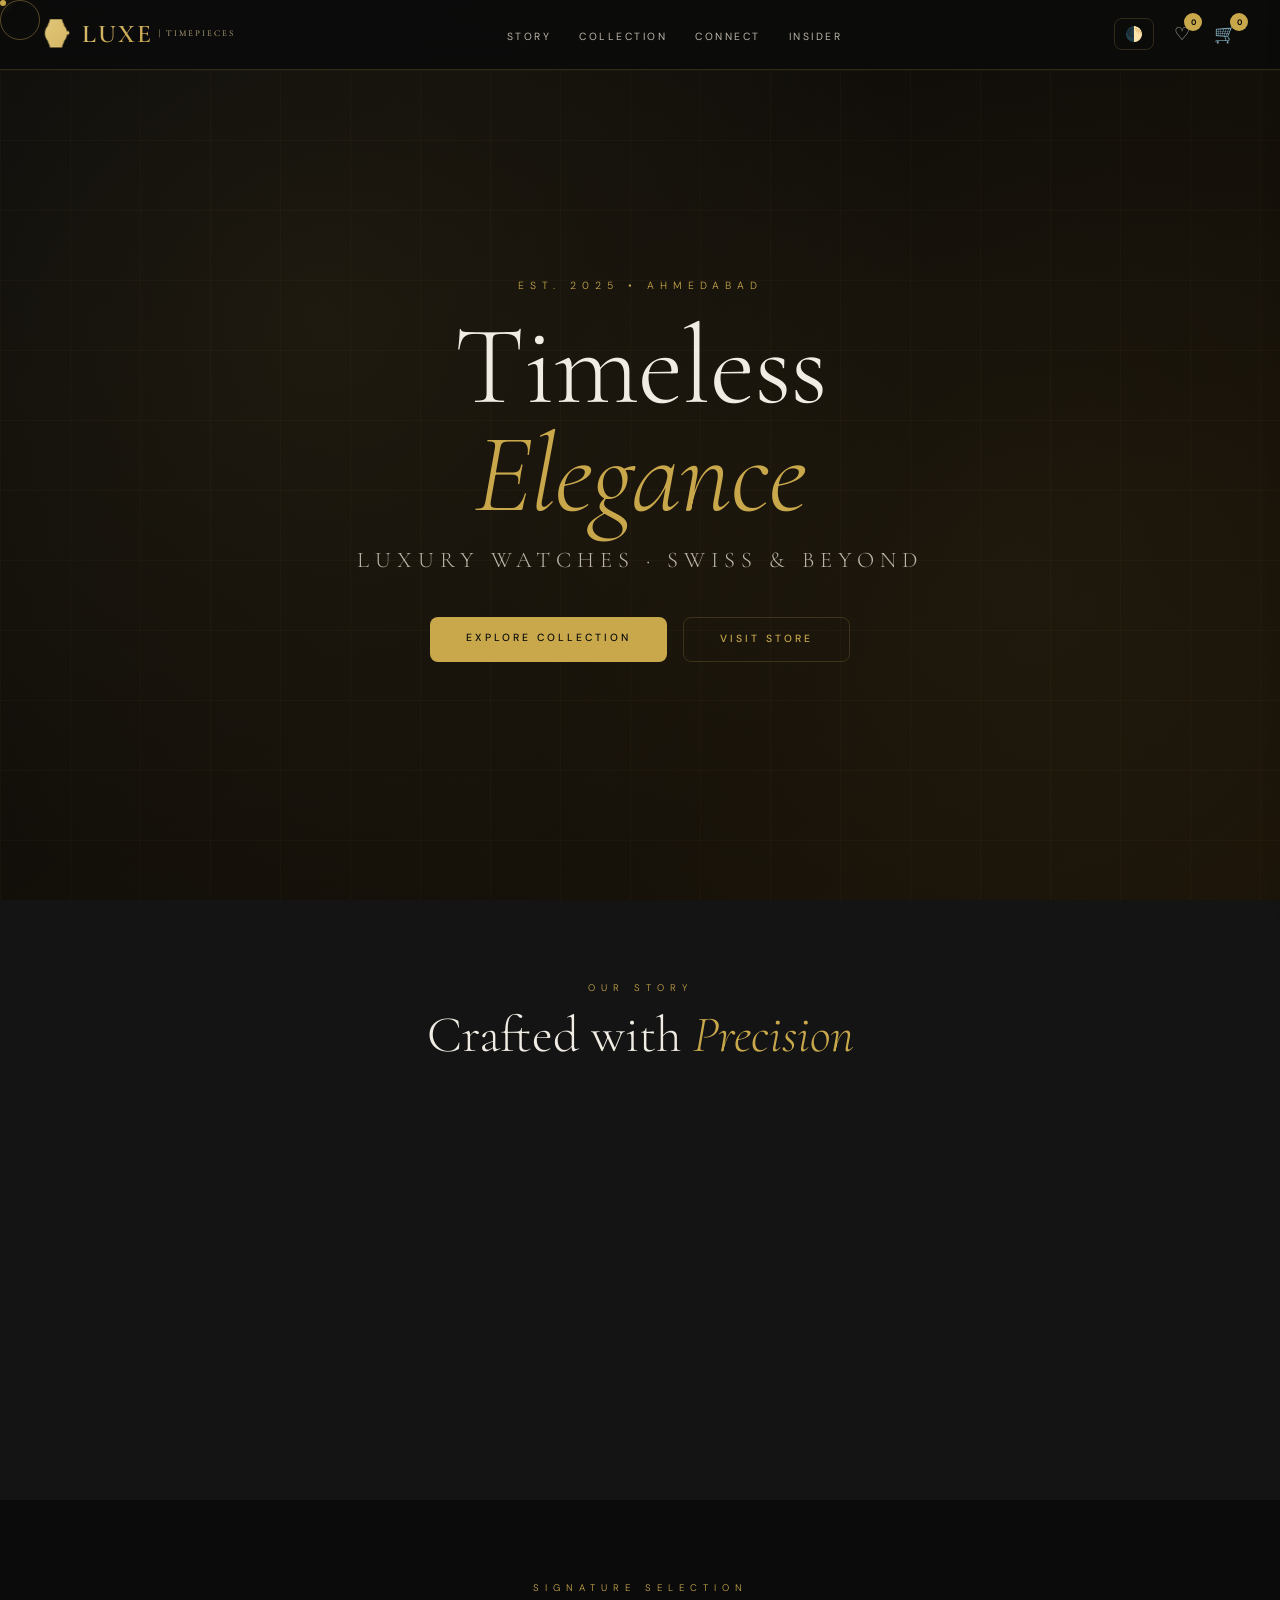
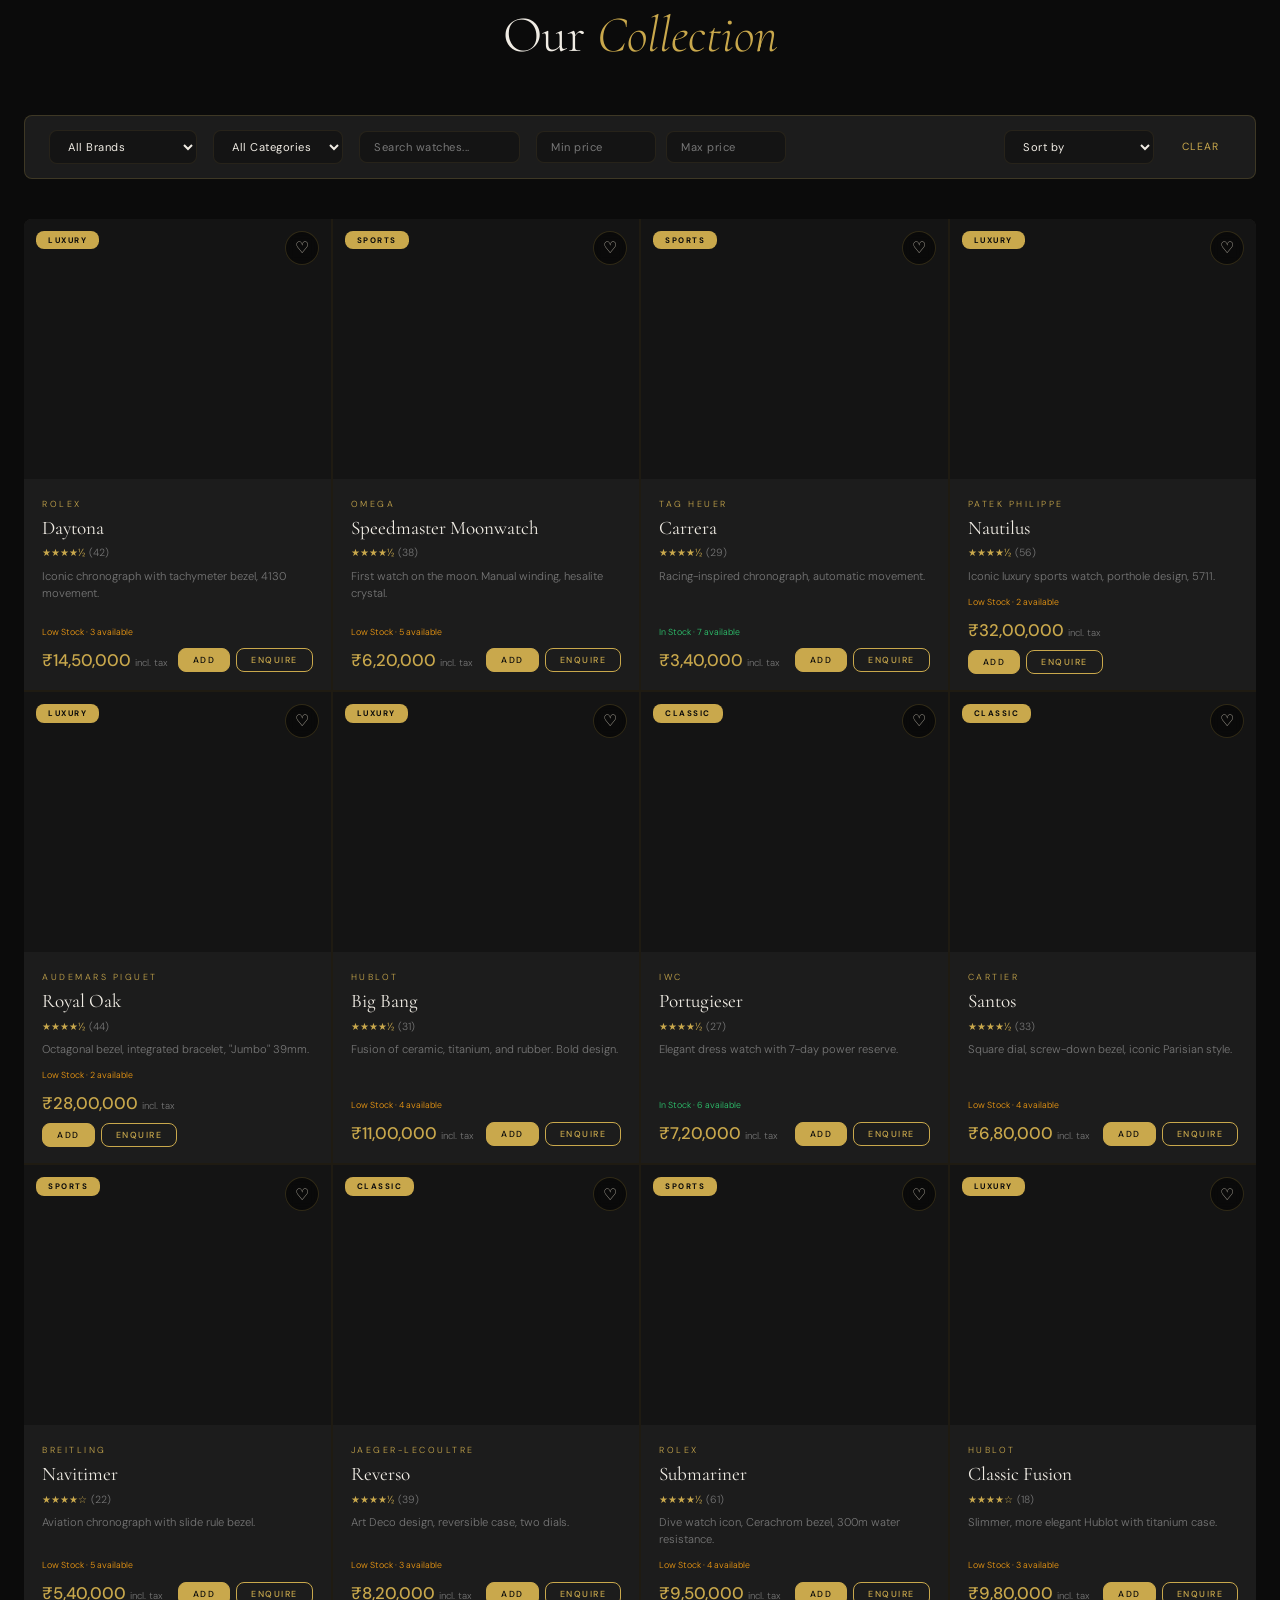
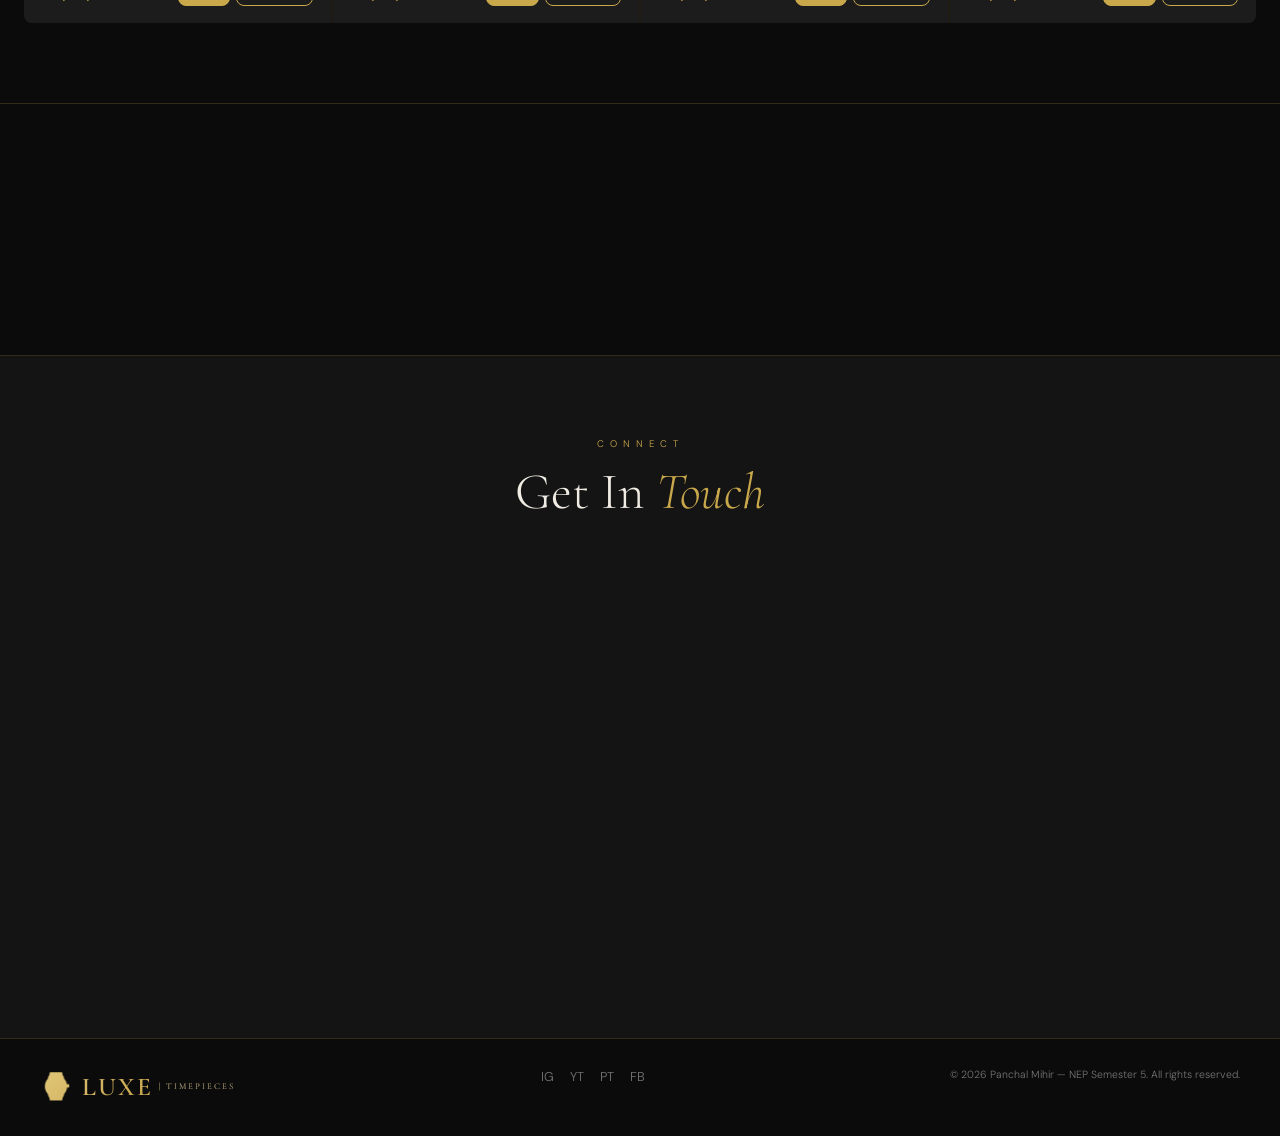
==== commit 4c6f176c: "Update owner name in index.html" ====
--- a/mihir/index.html
+++ b/mihir/index.html
@@ -127,7 +127,7 @@
             <h2 class="section-title">Crafted with <em>Precision</em></h2>
             <div class="about-inner reveal">
                 <div class="about-card">
-                    <div class="owner-name">Panchal Mihir</div>
+                    <div class="owner-name">Timeless Elegance</div>
                     <div class="owner-role">Founder &amp; Watch Curator</div>
                     <p class="about-text">
                         Luxury Watch Co. is Ahmedabad's destination for horological excellence —
@@ -275,4 +275,4 @@
     <!-- Custom JS -->
     <script src="script.js"></script>
 </body>
-</html>+</html>
